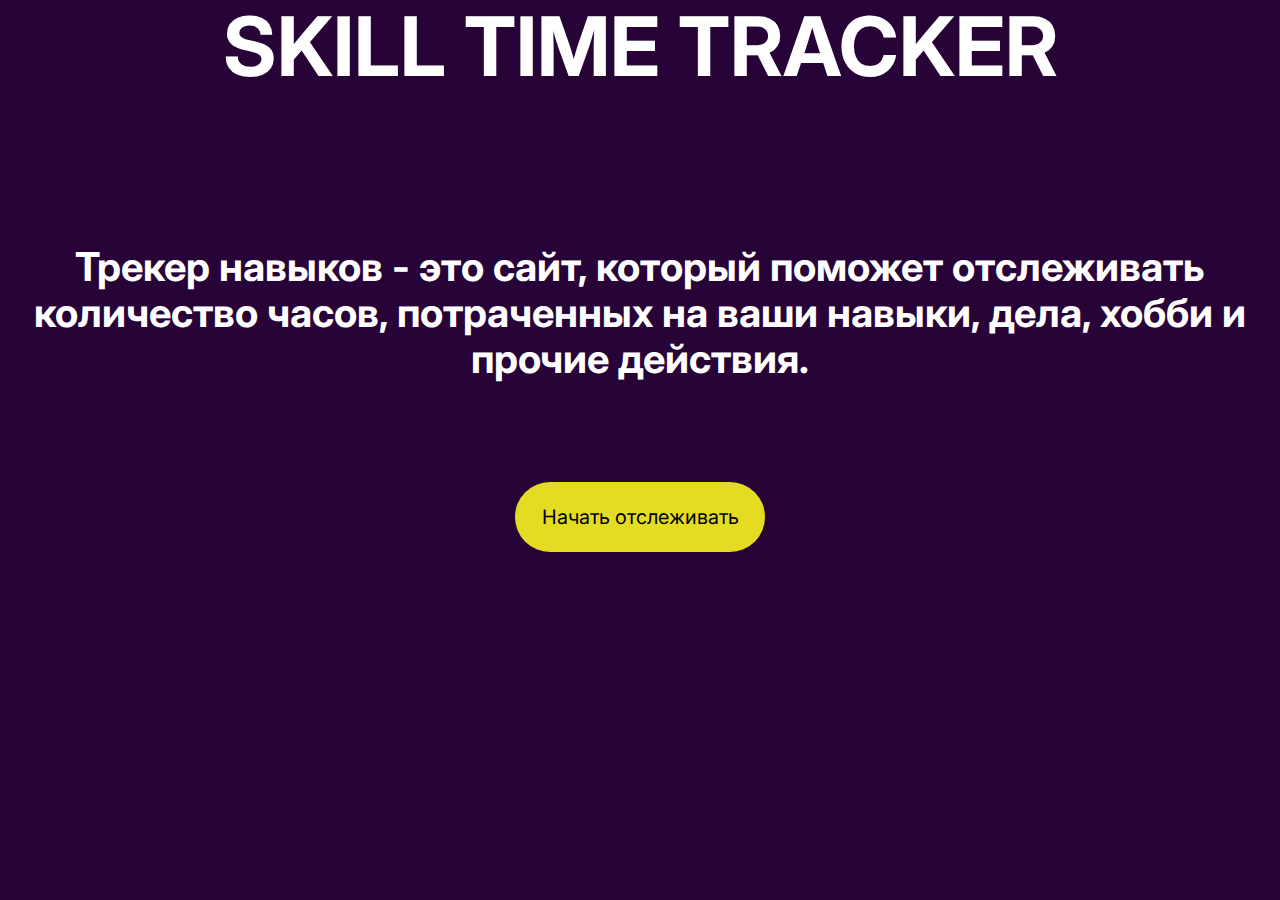
==== index.html @ ee538a4b "new title" ====
<!DOCTYPE html>
<html lang="ru">
<head>
    <meta charset="UTF-8">
    <meta name="viewport" content="width=device-width, initial-scale=1.0">
    <title>Трекер навыков</title>
    <link rel="preconnect" href="https://fonts.googleapis.com">
    <link rel="preconnect" href="https://fonts.gstatic.com" crossorigin>
    <link href="https://fonts.googleapis.com/css2?family=Inter:wght@700&display=swap" rel="stylesheet">
    <link rel="stylesheet" href="css/normalize.css">
    <link rel="stylesheet" href="css/style.css">  
</head>
<body>
    
    <header class="header">
        <div class="name-site">
            Skill time tracker
        </div>
    </header>


    <main class="main">
        <div class="description">Трекер навыков - это сайт, который поможет отслеживать количество часов, 
            потраченных на ваши навыки, дела, хобби и прочие действия. </div>
        
        <a class="button-start" href="/skills-page.html">Начать отслеживать</a>    
    
    </main>

</body>
</html>
---- css/style.css ----
body {
    background-color: #270338;
}


.name-site {
    color: #FFF;
    font-size: 82px;
    font-weight: 700;
    text-transform: uppercase;
    font-family: 'Inter', sans-serif;
    text-align: center;
}

.description {
    color: #FFF;
    font-size: 40px;
    margin: 150px 0px 0px;
    font-family: 'Inter', sans-serif;
    text-align: center;
    font-weight: 700;
}

.button-start {
    background-color: #E4DC23;
    border-radius: 78px;
    font-family: 'Inter', sans-serif;
    color: #000;

    font-size: 20px;
    width: 250px;
    height: 70px;   
    margin: 100px auto; /* auto для центрирования по горизонтали */

    display: flex;
    align-items: center;
    justify-content: center;
    text-decoration: none;
    
    
}
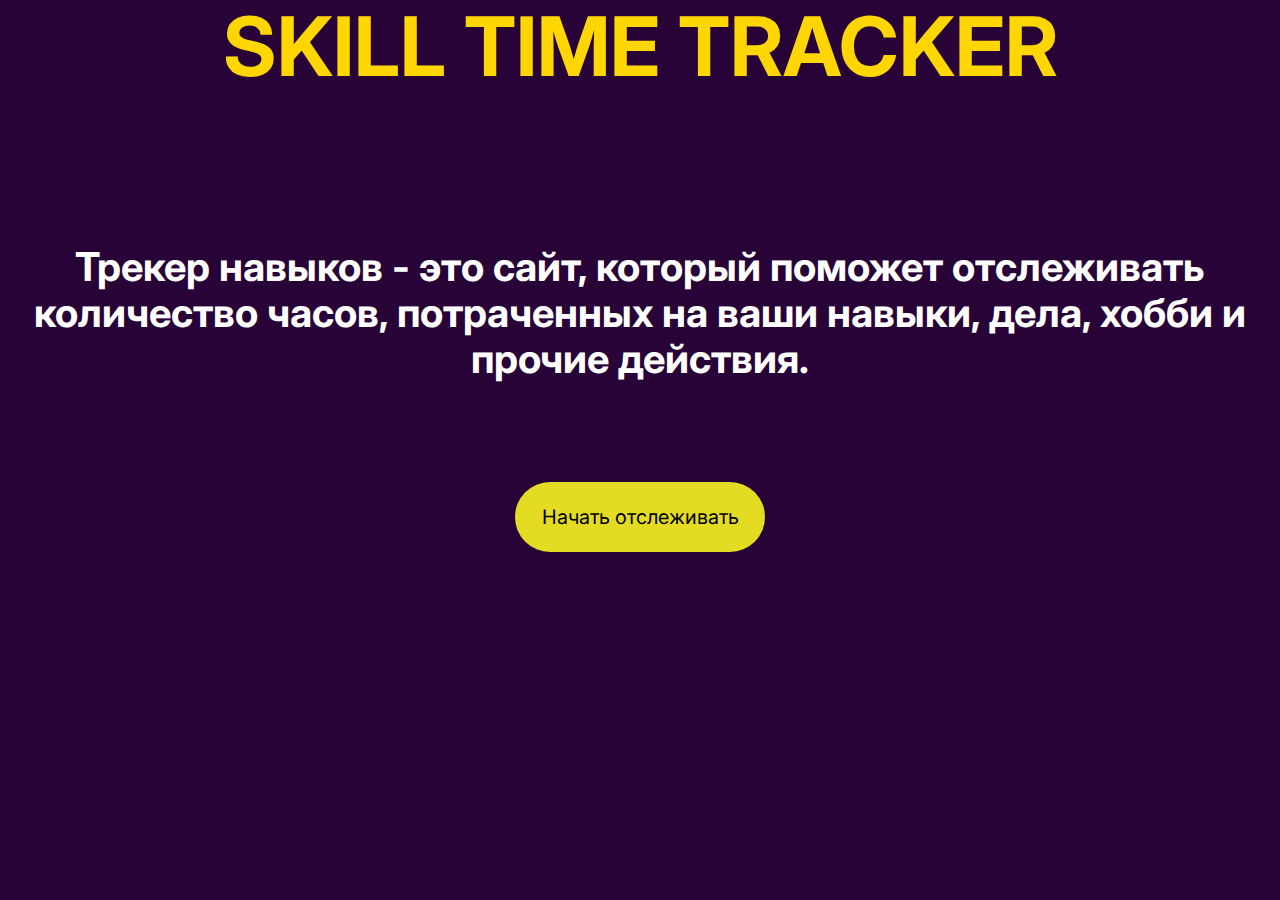
==== commit 82a90536: "new line" ====
--- a/index.html
+++ b/index.html
@@ -8,7 +8,8 @@
     <link rel="preconnect" href="https://fonts.gstatic.com" crossorigin>
     <link href="https://fonts.googleapis.com/css2?family=Inter:wght@700&display=swap" rel="stylesheet">
     <link rel="stylesheet" href="css/normalize.css">
-    <link rel="stylesheet" href="css/style.css">  
+    <link rel="stylesheet" href="css/style.css">
+      
 </head>
 <body>
     
@@ -26,6 +27,6 @@
         <a class="button-start" href="/skills-page.html">Начать отслеживать</a>    
     
     </main>
-
+    
 </body>
 </html>--- a/css/style.css
+++ b/css/style.css
@@ -5,7 +5,7 @@
 
 
 .name-site {
-    color: #FFF;
+    color: #FFD600;
     font-size: 82px;
     font-weight: 700;
     text-transform: uppercase;
@@ -39,4 +39,75 @@
     text-decoration: none;
     
     
-}+}
+
+
+
+.menu-link {
+    color: #1AF8DE;
+    font-family: Inter;
+    font-size: 40px;
+    font-style: normal;
+    font-weight: 700;
+    text-decoration: none;
+}
+
+.menu {
+    display: flex;
+    justify-content: space-around;
+    align-items: center;
+    list-style: none;
+    padding: 0;
+    margin: 0;
+    margin-top: 16px;
+  }
+  
+  .menu-item {
+    margin: 0;
+  }
+  
+
+  .btn-edit {
+    background-color: #E4DC23;
+    border-radius: 78px;
+    font-family: 'Inter', sans-serif;
+    color: #000;
+
+    font-size: 20px;
+    width: 200px;
+    height: 50px;   
+    /* margin: 100px auto; auto для центрирования по горизонтали */
+    margin: 92px 0 10px 79px;
+}
+
+.list-skills {
+    color: #05C001;
+    font-family: Inter;
+    font-size: 30px;
+    font-style: normal;
+    font-weight: 700;
+    text-decoration: none; 
+    /* width: 200px; */
+}
+
+.list-s {
+    display: flex;
+    justify-content: space-around;
+    align-items: center;
+    list-style: none;
+    padding: 0;
+    /* margin: 0; */
+    margin-top: 10px;
+}
+
+
+.input-skill-name {
+    padding:10px;
+    border-radius:10px;
+}
+
+.input-skill-hour {
+    padding:10px;
+    border-radius:10px;
+}
+
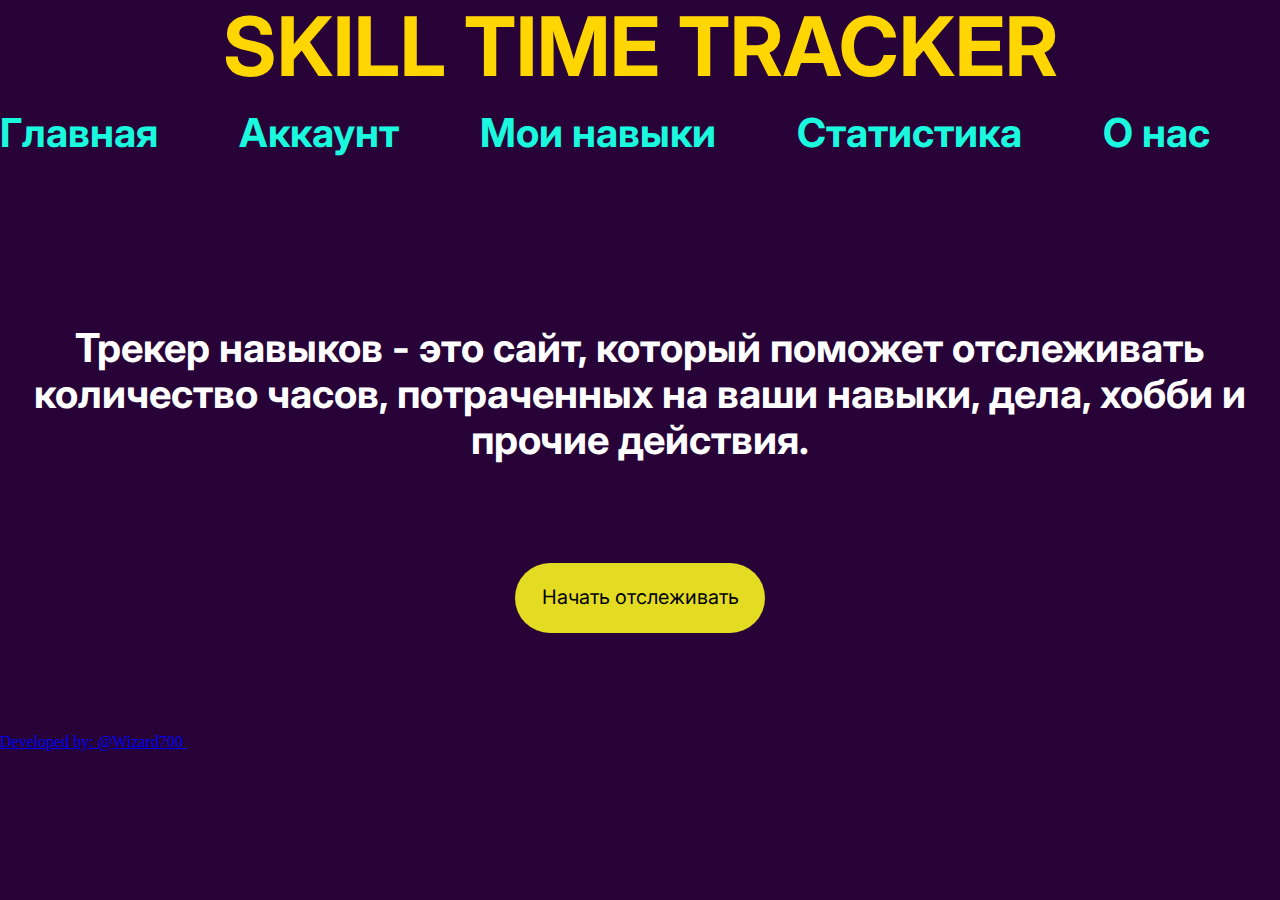
==== commit 227a42cf: "changed path to img" ====
--- a/index.html
+++ b/index.html
@@ -21,12 +21,49 @@
 
 
     <main class="main">
-        <div class="description">Трекер навыков - это сайт, который поможет отслеживать количество часов, 
-            потраченных на ваши навыки, дела, хобби и прочие действия. </div>
-        
-        <a class="button-start" href="/skills-page.html">Начать отслеживать</a>    
+
+        <div class="container">
+            <nav class="nav">
+                <ul class="menu">
+                    <li class="menu-item">
+                        <a href="index.html" class="menu-link">Главная</a>
+                    </li>
+                    <li class="menu-item">
+                        <a href="#" class="menu-link">Аккаунт</a>
+                    </li>
+                    <li class="menu-item">
+                        <a href="./skills-page.html" class="menu-link">Мои навыки</a>
+                    </li>
+                    <li class="menu-item">
+                        <a href="#" class="menu-link">Статистика</a>
+                    </li>
+                    <li class="menu-item">
+                        <a href="#" class="menu-link">О нас</a>
+                    </li>
+                </ul>          
+            </nav>
+        </div>
+
+        <img class="bg" src="./img/bg.jpg" alt="">
+
+        <section class="main__desc">
+            <div class="description">Трекер навыков - это сайт, который поможет отслеживать количество часов, 
+                потраченных на ваши навыки, дела, хобби и прочие действия. </div>
+            
+            <a class="button-start" href="./skills-page.html">Начать отслеживать</a>   
+        </section> 
     
     </main>
+
+    <footer>
+        <div class="link">
+
+            <a class="link__tg" href="https://t.me/Wizard700" target="_blank">
+                <span class="link__tg-item">Developed by: @Wizard700</span>
+                <img class="link__tg-img" src="./img/tg.svg" alt="">
+             </a>
+        </div>
+    </footer>
     
 </body>
 </html>--- a/css/style.css
+++ b/css/style.css
@@ -42,7 +42,6 @@
 }
 
 
-
 .menu-link {
     color: #1AF8DE;
     font-family: Inter;
@@ -54,7 +53,7 @@
 
 .menu {
     display: flex;
-    justify-content: space-around;
+    justify-content: space-between;
     align-items: center;
     list-style: none;
     padding: 0;
@@ -63,8 +62,11 @@
   }
   
   .menu-item {
-    margin: 0;
+    margin-right: 70px;  
   }
+  
+
+
   
 
   .btn-edit {
@@ -103,11 +105,31 @@
 
 .input-skill-name {
     padding:10px;
+    margin-left: 125px;
     border-radius:10px;
 }
 
 .input-skill-hour {
     padding:10px;
+    margin-left: 30px;
     border-radius:10px;
+    width: 220px;
 }
 
+.btn-add-skill {
+    background-color: #E4DC23;
+    border-radius: 78px;
+    font-family: 'Inter', sans-serif;
+    color: #000;
+
+    font-size: 15px;
+    width: 150px;
+    height: 45px;   
+    /* margin: 100px auto; auto для центрирования по горизонтали */
+    /* margin: 0px 0px 0px 790px; */
+}
+
+#list {
+    margin-top: 10px;
+}
+
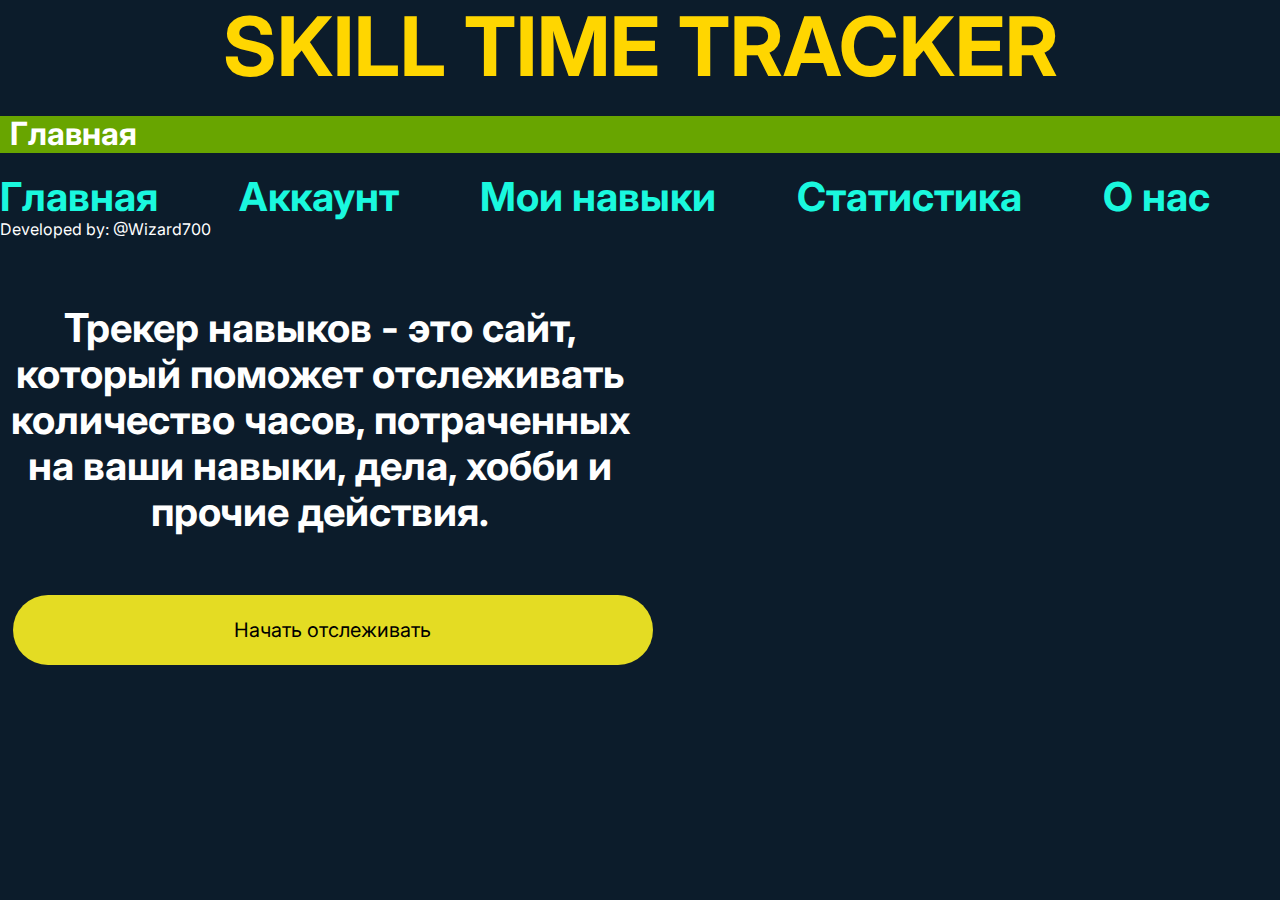
==== commit cef0d7c9: "added headname nav, changed structure about js files" ====
--- a/index.html
+++ b/index.html
@@ -17,10 +17,10 @@
         <div class="name-site">
             Skill time tracker
         </div>
-    </header>
 
-
-    <main class="main">
+        <div class="heading">
+            <h1 id="headname">Главная</h1>
+        </div>
 
         <div class="container">
             <nav class="nav">
@@ -29,33 +29,37 @@
                         <a href="index.html" class="menu-link">Главная</a>
                     </li>
                     <li class="menu-item">
-                        <a href="#" class="menu-link">Аккаунт</a>
+                        <a href="#" class="menu-link" onclick="changeHeader('Аккаунт')">Аккаунт</a>
                     </li>
                     <li class="menu-item">
-                        <a href="./skills-page.html" class="menu-link">Мои навыки</a>
+                        <a href="./skills-page.html" class="menu-link" onclick="changeHeader('Мои навыки')">Мои навыки</a>
                     </li>
                     <li class="menu-item">
-                        <a href="#" class="menu-link">Статистика</a>
+                        <a href="#" class="menu-link" onclick="changeHeader('Статистика')">Статистика</a>
                     </li>
                     <li class="menu-item">
-                        <a href="#" class="menu-link">О нас</a>
+                        <a href="./aboutus.html" class="menu-link" onclick="changeHeader('О нас')">О нас</a>
                     </li>
                 </ul>          
             </nav>
         </div>
 
+    </header>
+
+    
+
+
+    <main class="main" id="general">
         <img class="bg" src="./img/bg.jpg" alt="">
-
         <section class="main__desc">
             <div class="description">Трекер навыков - это сайт, который поможет отслеживать количество часов, 
                 потраченных на ваши навыки, дела, хобби и прочие действия. </div>
             
             <a class="button-start" href="./skills-page.html">Начать отслеживать</a>   
         </section> 
-    
     </main>
 
-    <footer>
+    <footer class="footer">
         <div class="link">
 
             <a class="link__tg" href="https://t.me/Wizard700" target="_blank">
@@ -64,6 +68,6 @@
              </a>
         </div>
     </footer>
-    
+    <script src="./js/script.js" defer></script> 
 </body>
 </html>--- a/css/style.css
+++ b/css/style.css
@@ -1,6 +1,9 @@
 
 body {
-    background-color: #270338;
+    /* background-color: #270338; */
+    font-family: 'Inter', sans-serif;
+    color: #fff;
+    background-color: #0C1C2B;
 }
 
 
@@ -13,6 +16,15 @@
     text-align: center;
 }
 
+.bg {
+    display: block;
+    margin-left: auto;
+    margin-right: 100px;
+    width: 45%;
+    /* filter: blur(2px); */
+}
+
+
 .description {
     color: #FFF;
     font-size: 40px;
@@ -20,6 +32,13 @@
     font-family: 'Inter', sans-serif;
     text-align: center;
     font-weight: 700;
+
+    position: absolute;
+    top: 30%;
+    left: 25%;
+    width: 50%;
+    /* height: 40%; */
+    transform: translate(-50%, -50%);
 }
 
 .button-start {
@@ -37,7 +56,15 @@
     align-items: center;
     justify-content: center;
     text-decoration: none;
-    
+
+    position: absolute;
+    top: 55%;
+    left: 1%;
+    width: 50%;  
+}
+
+.button-start:hover {
+    background-color: #A3FF00;
     
 }
 
@@ -49,6 +76,7 @@
     font-style: normal;
     font-weight: 700;
     text-decoration: none;
+    transition: color 0.3s; /* Плавное изменение цвета */
 }
 
 .menu {
@@ -65,9 +93,11 @@
     margin-right: 70px;  
   }
   
-
-
-  
+/* 
+.menu-link:hover {
+    color: #A3FF00;
+}
+   */
 
   .btn-edit {
     background-color: #E4DC23;
@@ -133,3 +163,37 @@
     margin-top: 10px;
 }
 
+.link__tg {
+    display: flex;
+    align-items: center;
+    text-decoration: none;
+    /* position: absolute;
+    top: 95%;
+    left: 1% */
+}
+
+.link__tg-item {
+    font-family: 'Inter', sans-serif;
+    color: #fff;
+    margin-right: 10px;
+}
+
+.link__tg-item:hover {
+    color: #29B6F6;
+}
+
+.table-dark {
+    position: absolute;
+    top: 60%;
+    left: 1%;
+    width: 50%;
+}
+
+.table-dark__name {
+    color: #fff;
+}
+
+#headname {
+    background-color: #68A500;
+    padding-left: 10px;
+}
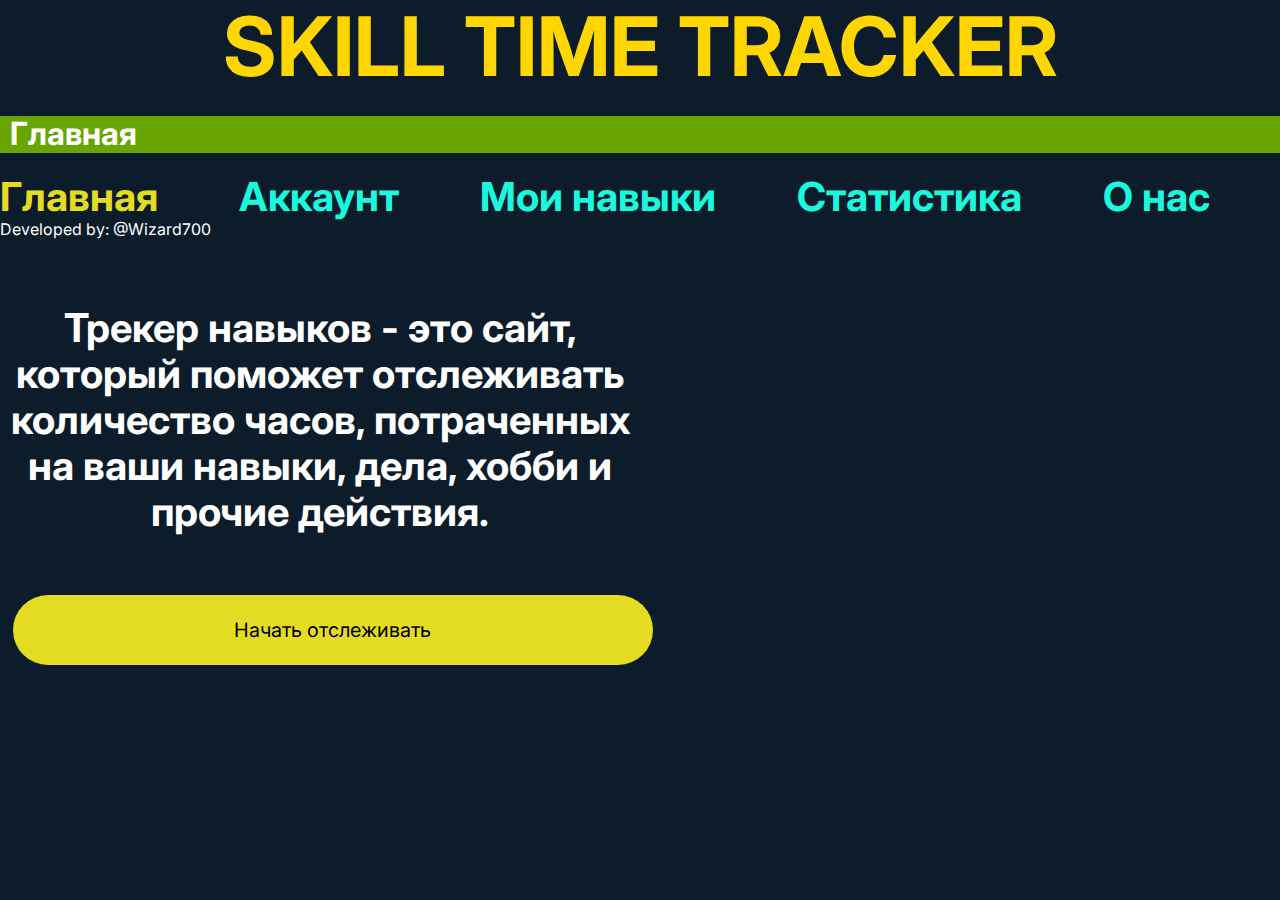
==== commit 8f4f3616: "added pointing and holding a color after click in nav" ====
--- a/index.html
+++ b/index.html
@@ -9,6 +9,8 @@
     <link href="https://fonts.googleapis.com/css2?family=Inter:wght@700&display=swap" rel="stylesheet">
     <link rel="stylesheet" href="css/normalize.css">
     <link rel="stylesheet" href="css/style.css">
+    <script type="text/javascript" src="./js/jquery-3.6.0.min.js"></script>
+
       
 </head>
 <body>
@@ -26,7 +28,7 @@
             <nav class="nav">
                 <ul class="menu">
                     <li class="menu-item">
-                        <a href="index.html" class="menu-link">Главная</a>
+                        <a href="index.html" class="menu-link active">Главная</a>
                     </li>
                     <li class="menu-item">
                         <a href="#" class="menu-link" onclick="changeHeader('Аккаунт')">Аккаунт</a>
@@ -69,5 +71,7 @@
         </div>
     </footer>
     <script src="./js/script.js" defer></script> 
+
+
 </body>
 </html>--- a/css/style.css
+++ b/css/style.css
@@ -99,7 +99,18 @@
 }
    */
 
-  .btn-edit {
+
+/* .menu li.active {
+    background-color: #f0f0f0; 
+} */
+
+
+.menu a.active {
+    color: #E4DC23;
+}
+
+
+.btn-edit {
     background-color: #E4DC23;
     border-radius: 78px;
     font-family: 'Inter', sans-serif;
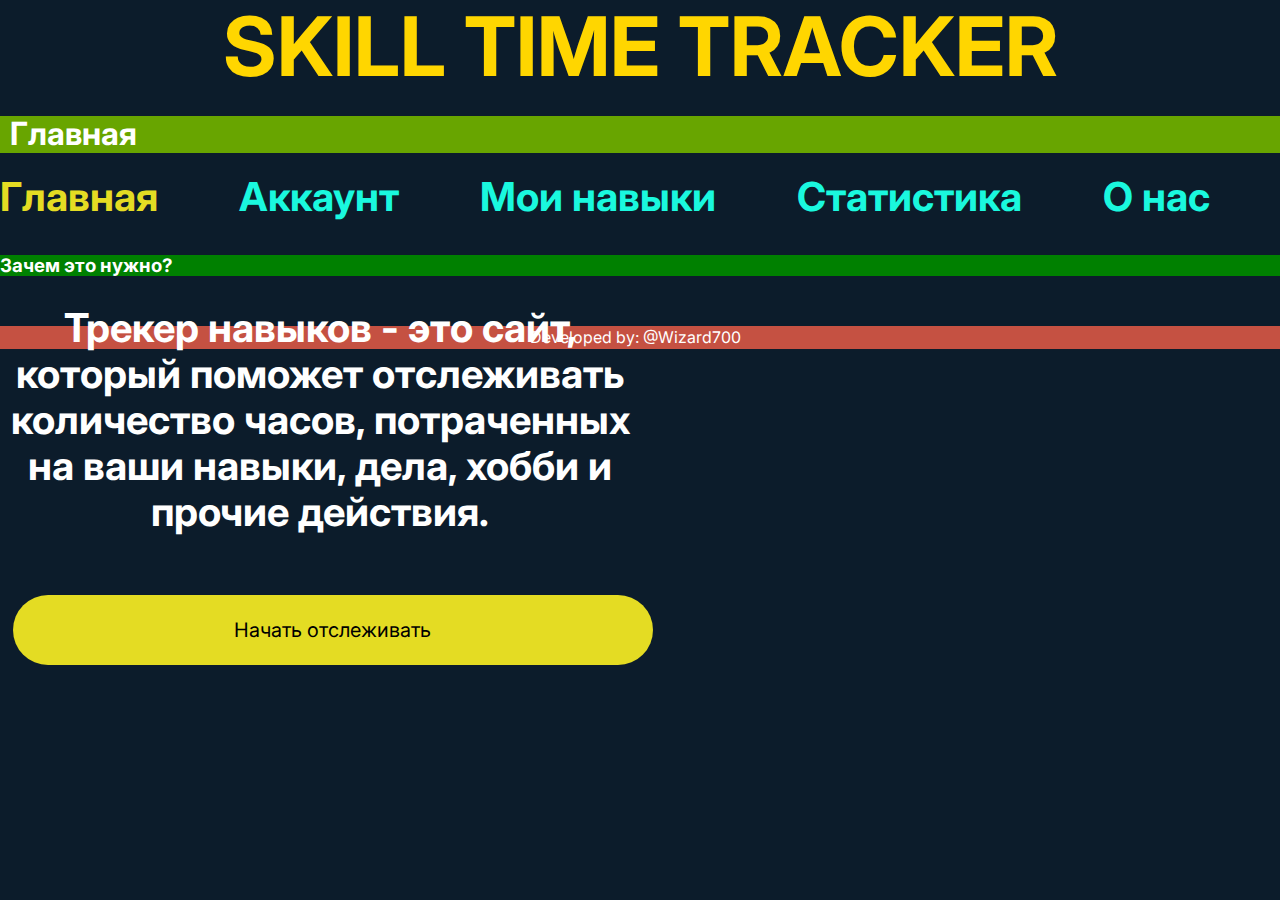
==== commit 24e043b4: "added animation to images, animated header by double clicking, and sort table by click on "#"" ====
--- a/index.html
+++ b/index.html
@@ -28,19 +28,19 @@
             <nav class="nav">
                 <ul class="menu">
                     <li class="menu-item">
-                        <a href="index.html" class="menu-link active">Главная</a>
+                        <a href="index.html" class="menu-link active">Главная</a> <!-- active - выделенный элемент из nav текущей страницы -->
                     </li>
                     <li class="menu-item">
-                        <a href="#" class="menu-link" onclick="changeHeader('Аккаунт')">Аккаунт</a>
+                        <a href="#" class="menu-link">Аккаунт</a>
                     </li>
                     <li class="menu-item">
-                        <a href="./skills-page.html" class="menu-link" onclick="changeHeader('Мои навыки')">Мои навыки</a>
+                        <a href="./skills-page.html" class="menu-link">Мои навыки</a>
                     </li>
                     <li class="menu-item">
-                        <a href="#" class="menu-link" onclick="changeHeader('Статистика')">Статистика</a>
+                        <a href="#" class="menu-link">Статистика</a>
                     </li>
                     <li class="menu-item">
-                        <a href="./aboutus.html" class="menu-link" onclick="changeHeader('О нас')">О нас</a>
+                        <a href="./aboutus.html" class="menu-link">О нас</a>
                     </li>
                 </ul>          
             </nav>
@@ -52,13 +52,26 @@
 
 
     <main class="main" id="general">
+        <figure>
         <img class="bg" src="./img/bg.jpg" alt="">
+        </figure>
         <section class="main__desc">
             <div class="description">Трекер навыков - это сайт, который поможет отслеживать количество часов, 
                 потраченных на ваши навыки, дела, хобби и прочие действия. </div>
             
             <a class="button-start" href="./skills-page.html">Начать отслеживать</a>   
         </section> 
+
+        <section>
+            <div class="hidebox">
+                <h3 class="header-why-need">Зачем это нужно?</h3>
+                <p>Отслеживание потраченного времени на свои навыки и занятия может быть очень полезным и эффективным способом оценки своего уровня и прогресса в различных областях. Запись времени, которое ты уделяешь упражнениям, изучению новых материалов или тренировкам, позволит более точно определить, насколько регулярно и предметно ты занимаешься своими увлечениями.</p>
+
+
+            </div>
+            
+        </section>
+
     </main>
 
     <footer class="footer">
@@ -71,7 +84,10 @@
         </div>
     </footer>
     <script src="./js/script.js" defer></script> 
+    <script>
+    
 
+    </script>
 
 </body>
 </html>--- a/css/style.css
+++ b/css/style.css
@@ -68,6 +68,9 @@
     
 }
 
+.header-why-need {
+    background-color: green;
+}
 
 .menu-link {
     color: #1AF8DE;
@@ -92,17 +95,6 @@
   .menu-item {
     margin-right: 70px;  
   }
-  
-/* 
-.menu-link:hover {
-    color: #A3FF00;
-}
-   */
-
-
-/* .menu li.active {
-    background-color: #f0f0f0; 
-} */
 
 
 .menu a.active {
@@ -189,13 +181,22 @@
     margin-right: 10px;
 }
 
-.link__tg-item:hover {
+/* .link__tg-item:hover {
     color: #29B6F6;
+} */
+
+.footer {
+    margin-top: 50px;
+    display: flex;
+    align-items: center;
+    justify-content: center;
+    background-color: #C55142;
+    padding: 2px;
 }
 
 .table-dark {
     position: absolute;
-    top: 60%;
+    top: 50%;
     left: 1%;
     width: 50%;
 }
@@ -208,3 +209,22 @@
     background-color: #68A500;
     padding-left: 10px;
 }
+
+.feedback-form {
+    /* position: absolute; */
+    /* top: 90%; */
+    margin-top: -280px;
+    margin-left: 30px; 
+    /* left: 20%; */
+    /* scale: 120%; */
+    /* margin: 50px; */
+}
+
+#comments {
+    width: 30%;
+    height: 100px;
+}
+
+.th-sort-by-number {
+    cursor: pointer;
+  }